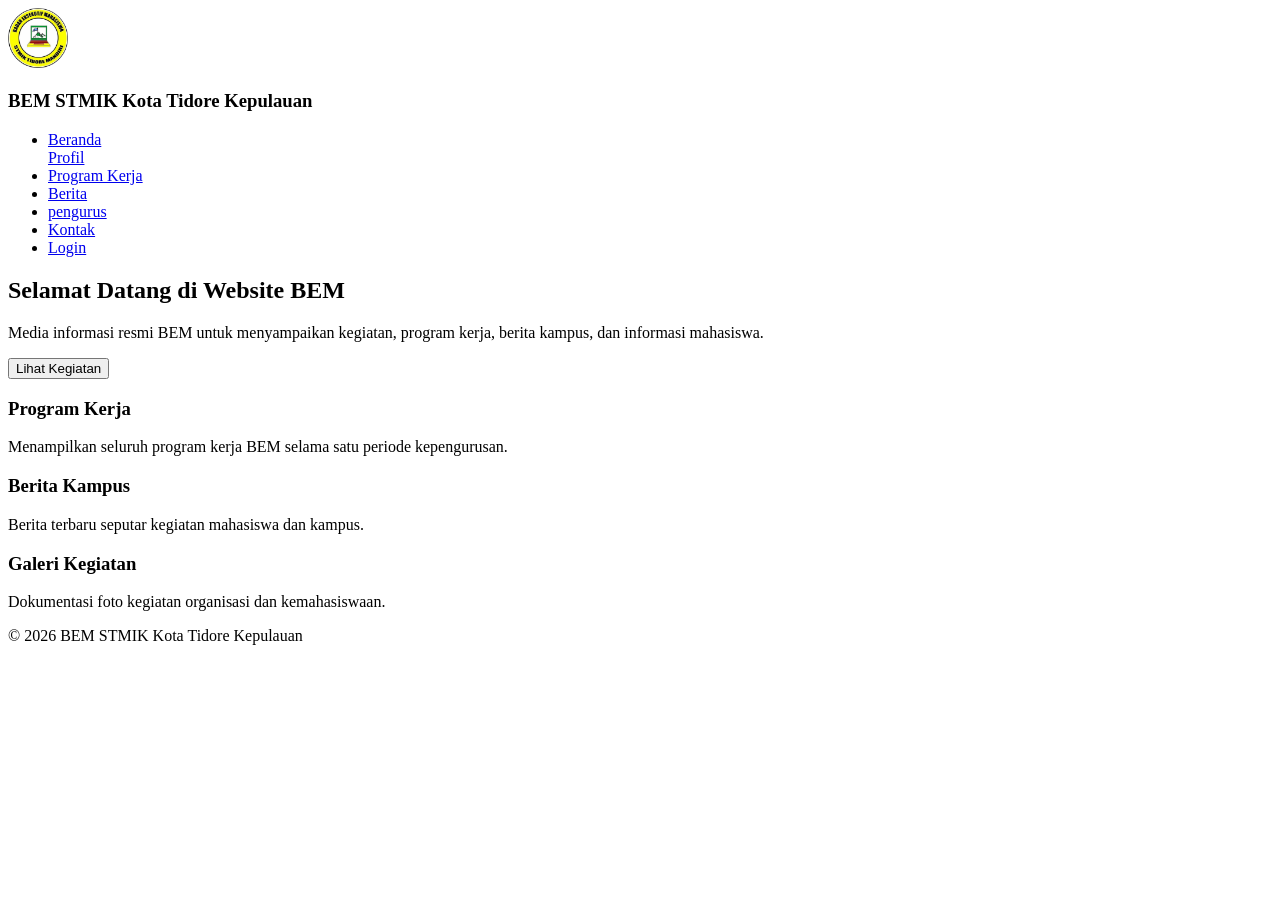
==== index.html @ 2724d0cb "Add files via upload" ====
<!DOCTYPE html>
<html lang="id">
<head>
    <meta name="viewport" content="width=device-width, initial-scale=1.0">
<meta charset="UTF-8">
<meta name="viewport" content="width=device-width, initial-scale=1.0">
<title>BEM STMIK Kota Tidore Kepulauan</title>
<link rel="stylesheet" href="/css/style.css">
</head>
<body>

<header>
    <div logo>
     <img src="bem.png" style="width: 60px;" alt="Logo BEM">
     <h3>BEM STMIK Kota Tidore Kepulauan</h3>
   
</div>
    <nav>
        <ul>
            <li><a href="#">Beranda</a></li>
            <a href="profil.html">Profil</a>
            <li><a href="proker.html">Program Kerja</a></li>
            <li><a href="berita.html">Berita</a></li>
            <li><a href="struktur.html">pengurus</a></li>
            <li><a href="kontak.html">Kontak</a></li>
            <li><a href="login.html" onclick="login()">Login</a></li>
        </ul>
    </nav>
</header>

<section class="hero">
    <h2>Selamat Datang di Website BEM</h2>
    <p>
        Media informasi resmi BEM untuk menyampaikan kegiatan,
        program kerja, berita kampus, dan informasi mahasiswa.
    </p>

    <button class="btn" onclick="lihatKegiatan()">
        Lihat Kegiatan
    </button>
</section>

<div class="container">
    <div class="cards">

        <div class="card">
            <h3>Program Kerja</h3>
            <p>Menampilkan seluruh program kerja BEM selama satu periode kepengurusan.</p>
        </div>

        <div class="card">
            <h3>Berita Kampus</h3>
            <p>Berita terbaru seputar kegiatan mahasiswa dan kampus.</p>
        </div>

        <div class="card">
            <h3>Galeri Kegiatan</h3>
            <p>Dokumentasi foto kegiatan organisasi dan kemahasiswaan.</p>
        </div>

    </div>
</div>

<footer>
    <p>&copy; 2026 BEM STMIK Kota Tidore Kepulauan</p>
</footer>

<script>
function lihatKegiatan(){
    alert("Fitur kegiatan akan ditampilkan di halaman berikutnya.");
}

function login(){

    let username = prompt("Masukkan Username");
    let password = prompt("Masukkan Password");

    if(username === "admin" && password === "12345"){
        alert("Login Berhasil!");
    }else{
        alert("Username atau Password Salah!");
    }

}
</script>

</body>
</html>
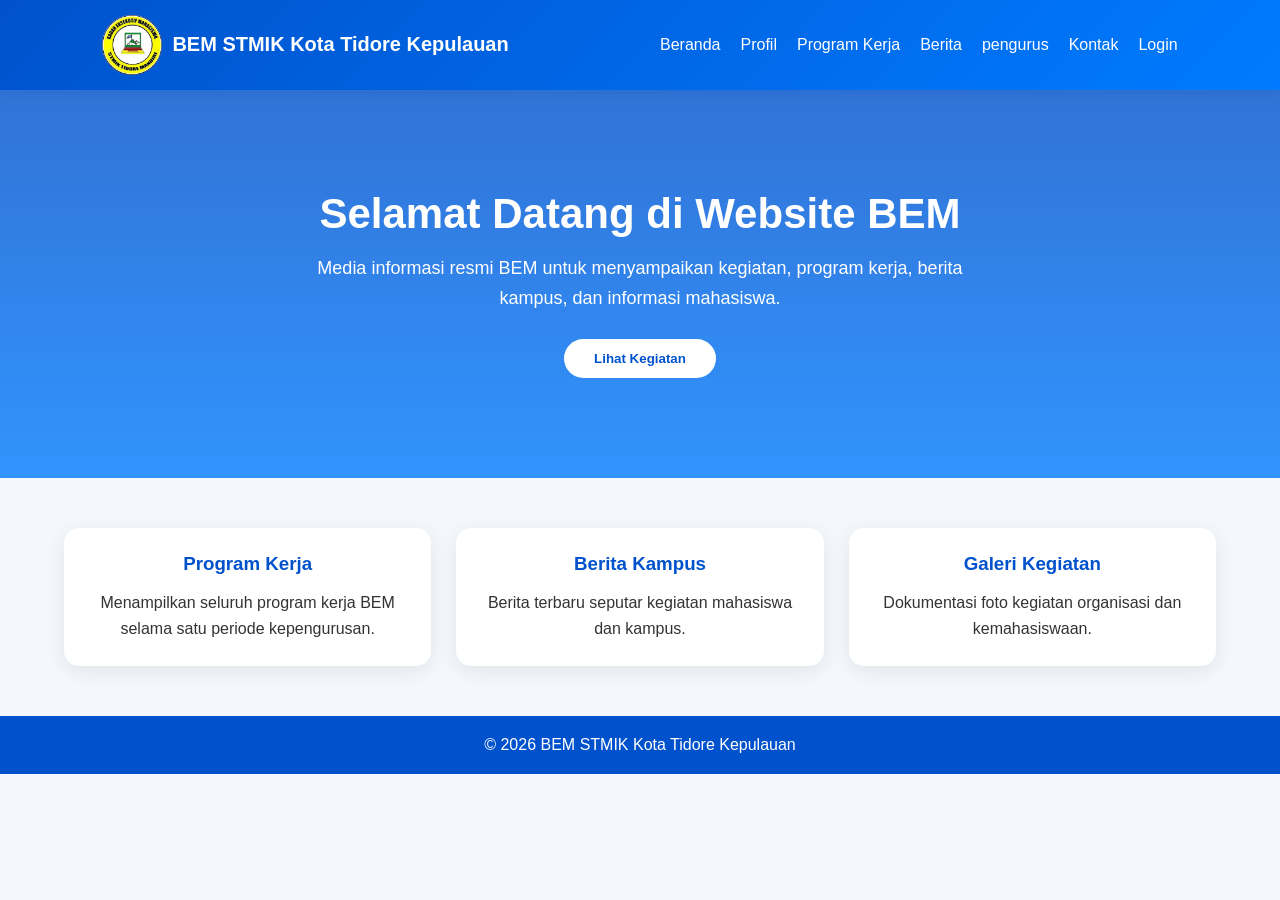
==== commit 0aa268eb: "Update index.html" ====
--- a/index.html
+++ b/index.html
@@ -5,7 +5,7 @@
 <meta charset="UTF-8">
 <meta name="viewport" content="width=device-width, initial-scale=1.0">
 <title>BEM STMIK Kota Tidore Kepulauan</title>
-<link rel="stylesheet" href="/css/style.css">
+<link rel="stylesheet" href="style.css">
 </head>
 <body>
 
@@ -85,4 +85,4 @@
 </script>
 
 </body>
-</html>+</html>
--- a/style.css
+++ b/style.css
@@ -0,0 +1,163 @@
+
+*{
+    margin:0;
+    padding:0;
+    box-sizing:border-box;
+    font-family:'Segoe UI', Tahoma, Geneva, Verdana, sans-serif;
+}
+
+body{
+    background:#f4f7fc;
+    color:#333;
+}
+
+/* HEADER */
+header{
+    background:linear-gradient(135deg,#0052cc,#007bff);
+    color:white;
+    display:flex;
+    justify-content:space-between;
+    align-items:center;
+    padding:15px 8%;
+    flex-wrap:wrap;
+    box-shadow:0 3px 10px rgba(0,0,0,0.15);
+}
+
+header div{
+    display:flex;
+    align-items:center;
+    gap:10px;
+}
+
+header h3{
+    font-size:20px;
+}
+
+nav ul{
+    display:flex;
+    list-style:none;
+    gap:20px;
+    flex-wrap:wrap;
+}
+
+nav a{
+    text-decoration:none;
+    color:white;
+    font-weight:500;
+    transition:0.3s;
+}
+
+nav a:hover{
+    color:#ffd700;
+}
+
+/* HERO */
+.hero{
+    text-align:center;
+    padding:100px 20px;
+    background:linear-gradient(rgba(0,82,204,0.8),rgba(0,123,255,0.8)),
+    url('https://images.unsplash.com/photo-1523050854058-8df90110c9f1');
+    background-size:cover;
+    background-position:center;
+    color:white;
+}
+
+.hero h2{
+    font-size:42px;
+    margin-bottom:15px;
+}
+
+.hero p{
+    max-width:700px;
+    margin:auto;
+    line-height:1.7;
+    font-size:18px;
+}
+
+.btn{
+    margin-top:25px;
+    padding:12px 30px;
+    border:none;
+    border-radius:30px;
+    background:white;
+    color:#0052cc;
+    font-weight:bold;
+    cursor:pointer;
+    transition:0.3s;
+}
+
+.btn:hover{
+    transform:translateY(-3px);
+    box-shadow:0 5px 15px rgba(0,0,0,0.2);
+}
+
+/* CONTAINER */
+.container{
+    width:90%;
+    max-width:1200px;
+    margin:50px auto;
+}
+
+.cards{
+    display:grid;
+    grid-template-columns:repeat(auto-fit,minmax(250px,1fr));
+    gap:25px;
+}
+
+.card{
+    background:white;
+    padding:25px;
+    border-radius:15px;
+    text-align:center;
+    box-shadow:0 5px 20px rgba(0,0,0,0.08);
+    transition:0.3s;
+}
+
+.card:hover{
+    transform:translateY(-8px);
+    box-shadow:0 10px 25px rgba(0,0,0,0.15);
+}
+
+.card h3{
+    color:#0052cc;
+    margin-bottom:15px;
+}
+
+.card p{
+    line-height:1.6;
+}
+
+/* FOOTER */
+footer{
+    background:#0052cc;
+    color:white;
+    text-align:center;
+    padding:20px;
+    margin-top:50px;
+}
+
+/* RESPONSIVE */
+@media(max-width:768px){
+
+    header{
+        flex-direction:column;
+        gap:15px;
+        text-align:center;
+    }
+
+    nav ul{
+        justify-content:center;
+    }
+
+    .hero{
+        padding:70px 15px;
+    }
+
+    .hero h2{
+        font-size:30px;
+    }
+
+    .hero p{
+        font-size:16px;
+    }
+}
